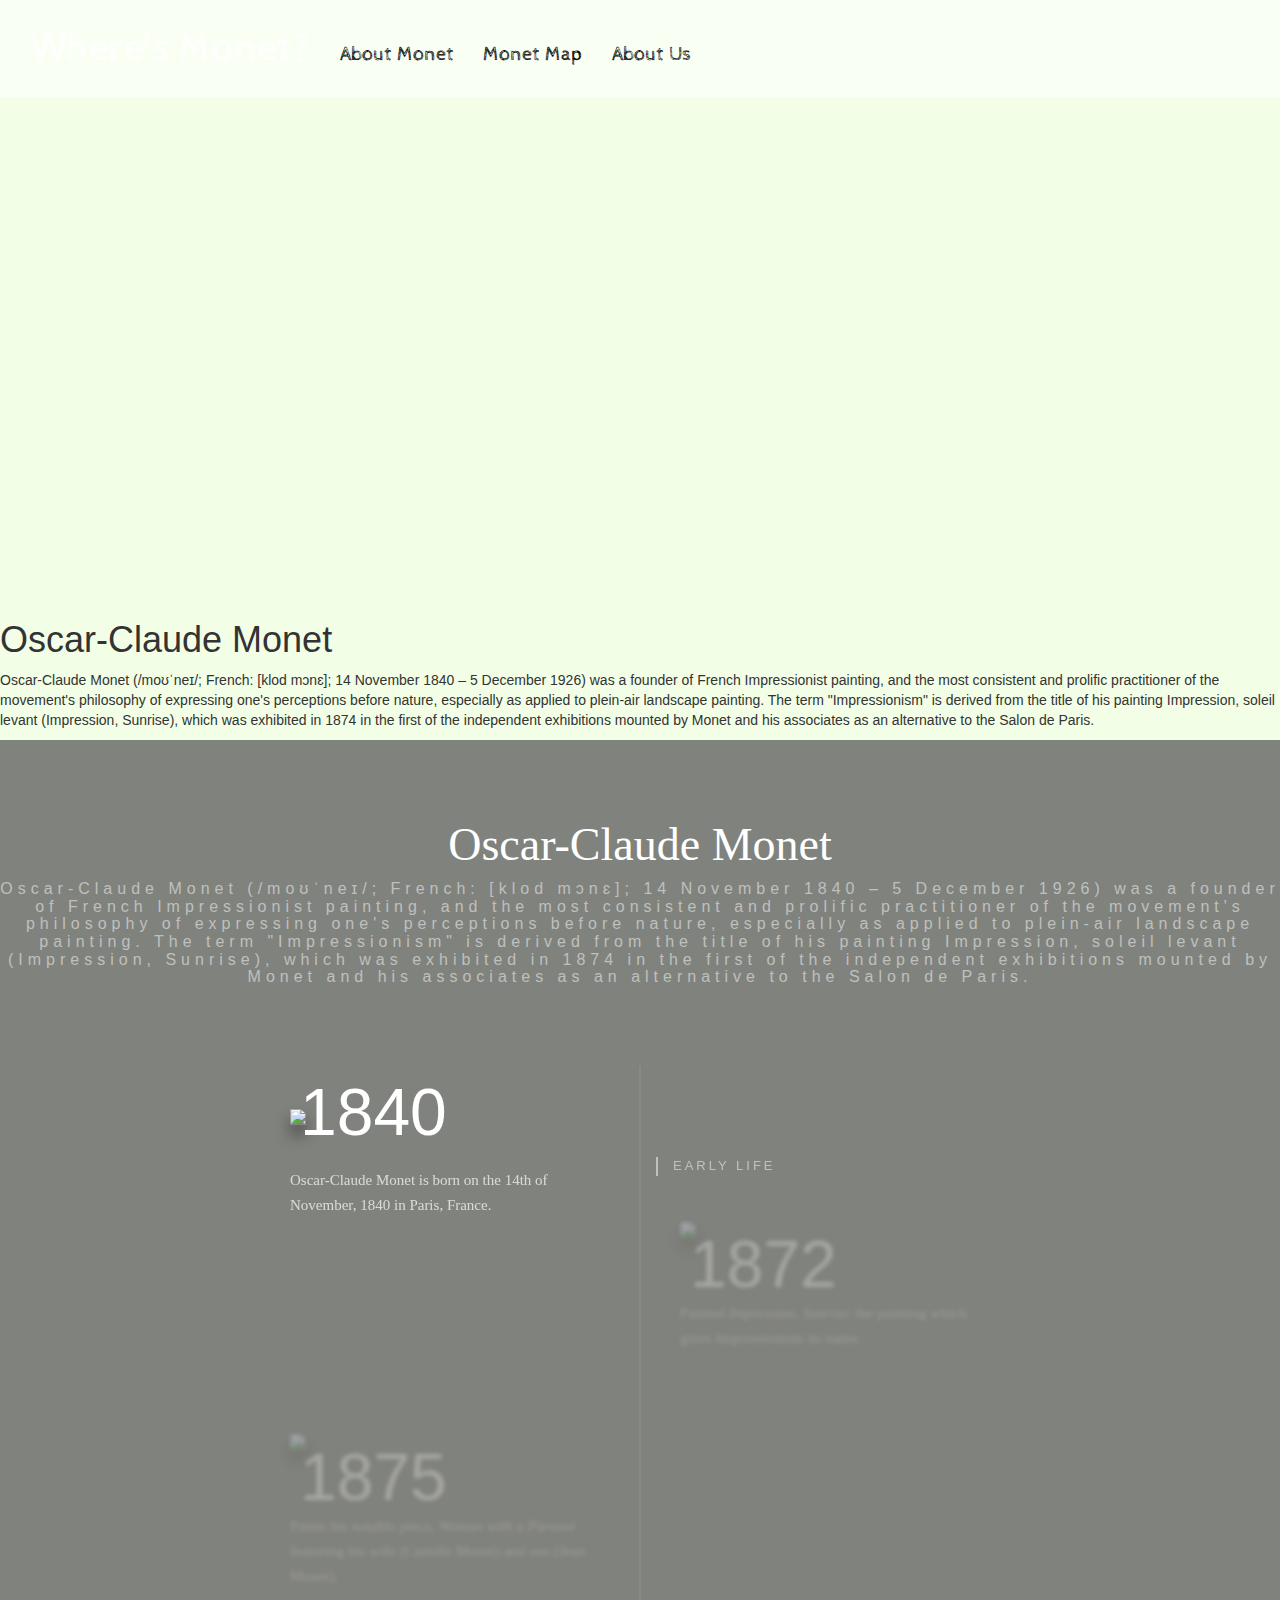
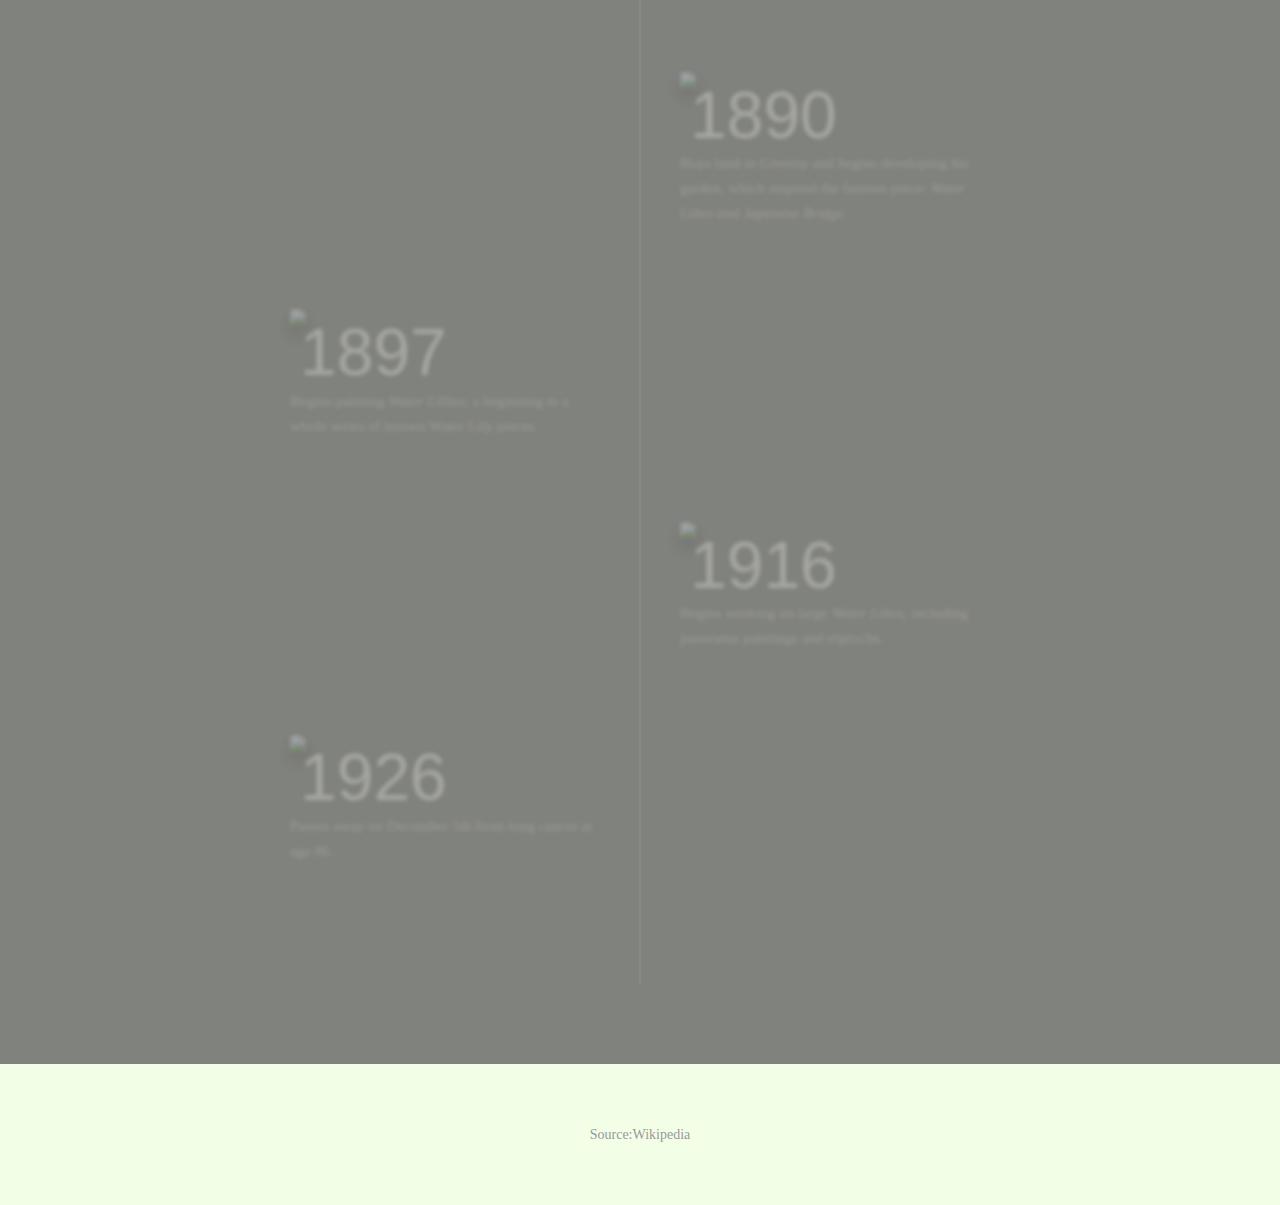
==== index.html @ beabfd68 "Updated Timeline" ====
<!DOCTYPE html>
<html>
  <head>
    <meta charset="utf-8">
    <title>Where's Monet?</title>
      <link rel="stylesheet" href="https://cdnjs.cloudflare.com/ajax/libs/normalize/5.0.0/normalize.min.css">
    <link rel="stylesheet" href="css/bootstrap.css">
    <meta name="viewport" content="width=device-width,initial-scale=1.0">
  <link href="https://fonts.googleapis.com/css?family=Cabin+Sketch" rel="stylesheet">
    <link rel="stylesheet" type="text/css" href="index.css">
  </head>
  <body>
    <header>
      <div id='header' class='header'>
   <ul>
     <li>Where's Monet?</li>
     <li><a href="#">About Monet</a></li>
     <li><a href="#">Monet Map</a></li>
     <li><a href="#">About Us</a></li>
   </ul>
 </div>
 <div id='monet_intro'>
 </header>
    <h1>Oscar-Claude Monet</h1>
<p>Oscar-Claude Monet (/moʊˈneɪ/; French: [klod mɔnɛ]; 14 November 1840 – 5 December 1926) was a founder of French Impressionist painting, and the most consistent and prolific practitioner of the movement's philosophy of expressing one's perceptions before nature, especially as applied to plein-air landscape painting. The term "Impressionism" is derived from the title of his painting Impression, soleil levant (Impression, Sunrise), which was exhibited in 1874 in the first of the independent exhibitions mounted by Monet and his associates as an alternative to the Salon de Paris.</p>
</div>
<div id='timeline'>

</div>
<div class="timeline-container" id="timeline-1">
  <div class="timeline-header">
    <h2 class="timeline-header__title">Oscar-Claude Monet</h2>
    <h3 class="timeline-header__subtitle">Oscar-Claude Monet (/moʊˈneɪ/; French: [klod mɔnɛ]; 14 November 1840 – 5 December 1926) was a founder of French Impressionist painting, and the most consistent and prolific practitioner of the movement's philosophy of expressing one's perceptions before nature, especially as applied to plein-air landscape painting. The term "Impressionism" is derived from the title of his painting Impression, soleil levant (Impression, Sunrise), which was exhibited in 1874 in the first of the independent exhibitions mounted by Monet and his associates as an alternative to the Salon de Paris.</h3>
  </div>
  <div class="timeline">
    <div class="timeline-item" data-text="EARLY LIFE">
      <div class="timeline__content"><img class="timeline__img" src="https://upload.wikimedia.org/wikipedia/commons/a/a4/Claude_Monet_1899_Nadar_crop.jpg"/>
        <h2 class="timeline__content-title">1840</h2>
        <p class="timeline__content-desc">Oscar-Claude Monet is born on the 14th of November, 1840 in Paris, France.</p>
      </div>
    </div>
    <div class="timeline-item" data-text="NAMING IMPRESSIONISM">
      <div class="timeline__content"><img class="timeline__img" src="https://upload.wikimedia.org/wikipedia/commons/5/59/Monet_-_Impression%2C_Sunrise.jpg"/>
        <h2 class="timeline__content-title">1872</h2>
        <p class="timeline__content-desc">Painted <i>Impression, Sunrise</i>; the painting which gives Impressionism its name.</p>
      </div>
    </div>
    <div class="timeline-item" data-text="WOMAN WITH A PARASOL">
      <div class="timeline__content"><img class="timeline__img" src="https://upload.wikimedia.org/wikipedia/commons/1/1b/Claude_Monet_-_Woman_with_a_Parasol_-_Madame_Monet_and_Her_Son_-_Google_Art_Project.jpg"/>
        <h2 class="timeline__content-title">1875</h2>
        <p class="timeline__content-desc">Paints his notable piece, <i>Woman with a Parasol</i> featuring his wife (Camille Monet) and son (Jean Monet).</p>
      </div>
    </div>
    <div class="timeline-item" data-text="GIVERNY">
      <div class="timeline__content"><img class="timeline__img" src="https://upload.wikimedia.org/wikipedia/commons/9/99/Water-Lilies-and-Japanese-Bridge-%281897-1899%29-Monet.jpg"/>
        <h2 class="timeline__content-title">1890</h2>
        <p class="timeline__content-desc">Buys land in Giverny and begins developing his garden, which inspired the famous piece: <i>Water Lilies and Japanese Bridge</i>.</p>
      </div>
    </div>
    <div class="timeline-item" data-text="WATER LILLIES">
      <div class="timeline__content"><img class="timeline__img" src="MonetHeader.jpg"/>
        <h2 class="timeline__content-title">1897</h2>
        <p class="timeline__content-desc">Begins painting <i>Water Lillies</i>; a beginning to a whole series of known Water Lily pieces.</p>
      </div>
    </div>
    <div class="timeline-item" data-text="WATER LILIES">
      <div class="timeline__content"><img class="timeline__img" src="#"/>
        <h2 class="timeline__content-title">1916</h2>
        <p class="timeline__content-desc">Begins working on large <i> Water Lilies</i>, including panorama paintings and triptychs.</p>
      </div>
    </div>
    <div class="timeline-item" data-text="DEATH">
      <div class="timeline__content"><img class="timeline__img" src="#"/>
        <h2 class="timeline__content-title">1926</h2>
        <p class="timeline__content-desc">Passes away on December 5th from lung cancer at age 86.</p>
      </div>
    </div>
  </div>
</div>
<div class="demo-footer"><a href="#" target="_blank">Source:Wikipedia</a></div>

<script src='js/jquery-3.3.1.js'></script>

  <script src="js/script.js"></script>
  </body>

</html>
---- index.css ----
header {
    text-align: left;
    background-image:url('MonetHeader.jpg');
    background-size: cover;
    color: white;
    height: 600px;
    font-family: 'Cabin Sketch', cursive;
    margin: 0px;
    padding: 0px;
    max-width: 100%;
    font-size: 40px;
  }
  body {
    background: rgba(242, 255, 230,1);
    background-attachment:fixed;
    margin:0 auto;
    padding:0px;
  }

#header a {
  color:black;
  text-decoration: none;
  font-size: 20px;
}
#monet_intro p {
  color: black;
}

.header ul {
    padding: 20px;
    background: rgba(255,255,255,.5);
    margin: 0px;
  }
.header li {
    display: inline;
    padding: 0px 10px 0px 10px;
    margin: 0px;
  }

  @import url("https://fonts.googleapis.com/css?family=Cardo|Pathway+Gothic+One");
.timeline {
  display: flex;
  margin: 0 auto;
  flex-wrap: wrap;
  flex-direction: column;
  max-width: 700px;
  position: relative;
}
.timeline__content-title {
  font-weight: normal;
  font-size: 66px;
  margin: -10px 0 0 0;
  transition: .4s;
  padding: 0 10px;
  box-sizing: border-box;
  font-family: "Pathway Gothic One", sans-serif;
  color: #fff;
}
.timeline__content-desc {
  margin: 0;
  font-size: 15px;
  box-sizing: border-box;
  color: rgba(255, 255, 255, 0.7);
  font-family: Cardo;
  font-weight: normal;
  line-height: 25px;
}
.timeline:before {
  position: absolute;
  left: 50%;
  width: 2px;
  height: 100%;
  margin-left: -1px;
  content: "";
  background: rgba(255, 255, 255, 0.07);
}
@media only screen and (max-width: 767px) {
  .timeline:before {
    left: 40px;
  }
}
.timeline-item {
  padding: 40px 0;
  opacity: .3;
  filter: blur(2px);
  transition: .5s;
  box-sizing: border-box;
  width: calc(50% - 40px);
  display: flex;
  position: relative;
  transform: translateY(-80px);
}
.timeline-item:before {
  content: attr(data-text);
  letter-spacing: 3px;
  width: 100%;
  position: absolute;
  color: rgba(255, 255, 255, 0.5);
  font-size: 13px;
  font-family: "Pathway Gothic One", sans-serif;
  border-left: 2px solid rgba(255, 255, 255, 0.5);
  top: 70%;
  margin-top: -5px;
  padding-left: 15px;
  opacity: 0;
  right: calc(-100% - 56px);
}
.timeline-item:nth-child(even) {
  align-self: flex-end;
}
.timeline-item:nth-child(even):before {
  right: auto;
  text-align: right;
  left: calc(-100% - 56px);
  padding-left: 0;
  border-left: none;
  border-right: 2px solid rgba(255, 255, 255, 0.5);
  padding-right: 15px;
}
.timeline-item--active {
  opacity: 1;
  transform: translateY(0);
  filter: blur(0px);
}
.timeline-item--active:before {
  top: 50%;
  transition: .3s all .2s;
  opacity: 1;
}
.timeline-item--active .timeline__content-title {
  margin: -50px 0 20px 0;
}
@media only screen and (max-width: 767px) {
  .timeline-item {
    align-self: baseline !important;
    width: 100%;
    padding: 0 30px 150px 80px;
  }
  .timeline-item:before {
    left: 10px !important;
    padding: 0 !important;
    top: 50px;
    text-align: center !important;
    width: 60px;
    border: none !important;
  }
  .timeline-item:last-child {
    padding-bottom: 40px;
  }
}
.timeline__img {
  max-width: 100%;
  box-shadow: 0 10px 15px rgba(0, 0, 0, 0.4);
}
.timeline-container {
  width: 100%;
  position: relative;
  padding: 80px 0;
  transition: .3s ease 0s;
  background-attachment: fixed;
  background-size: cover;
}
.timeline-container:before {
  position: absolute;
  left: 0;
  top: 0;
  width: 100%;
  height: 100%;
  background: rgba(99, 99, 99, 0.8);
  content: "";
}
.timeline-header {
  width: 100%;
  text-align: center;
  margin-bottom: 80px;
  position: relative;
}
.timeline-header__title {
  color: #fff;
  font-size: 46px;
  font-family: Cardo;
  font-weight: normal;
  margin: 0;
}
.timeline-header__subtitle {
  color: rgba(255, 255, 255, 0.5);
  font-family: "Pathway Gothic One", sans-serif;
  font-size: 16px;
  letter-spacing: 5px;
  margin: 10px 0 0 0;
  font-weight: normal;
}

.demo-footer {
  padding: 60px 0;
  text-align: center;
}
.demo-footer a {
  color: #999;
  display: inline-block;
  font-family: Cardo;
}
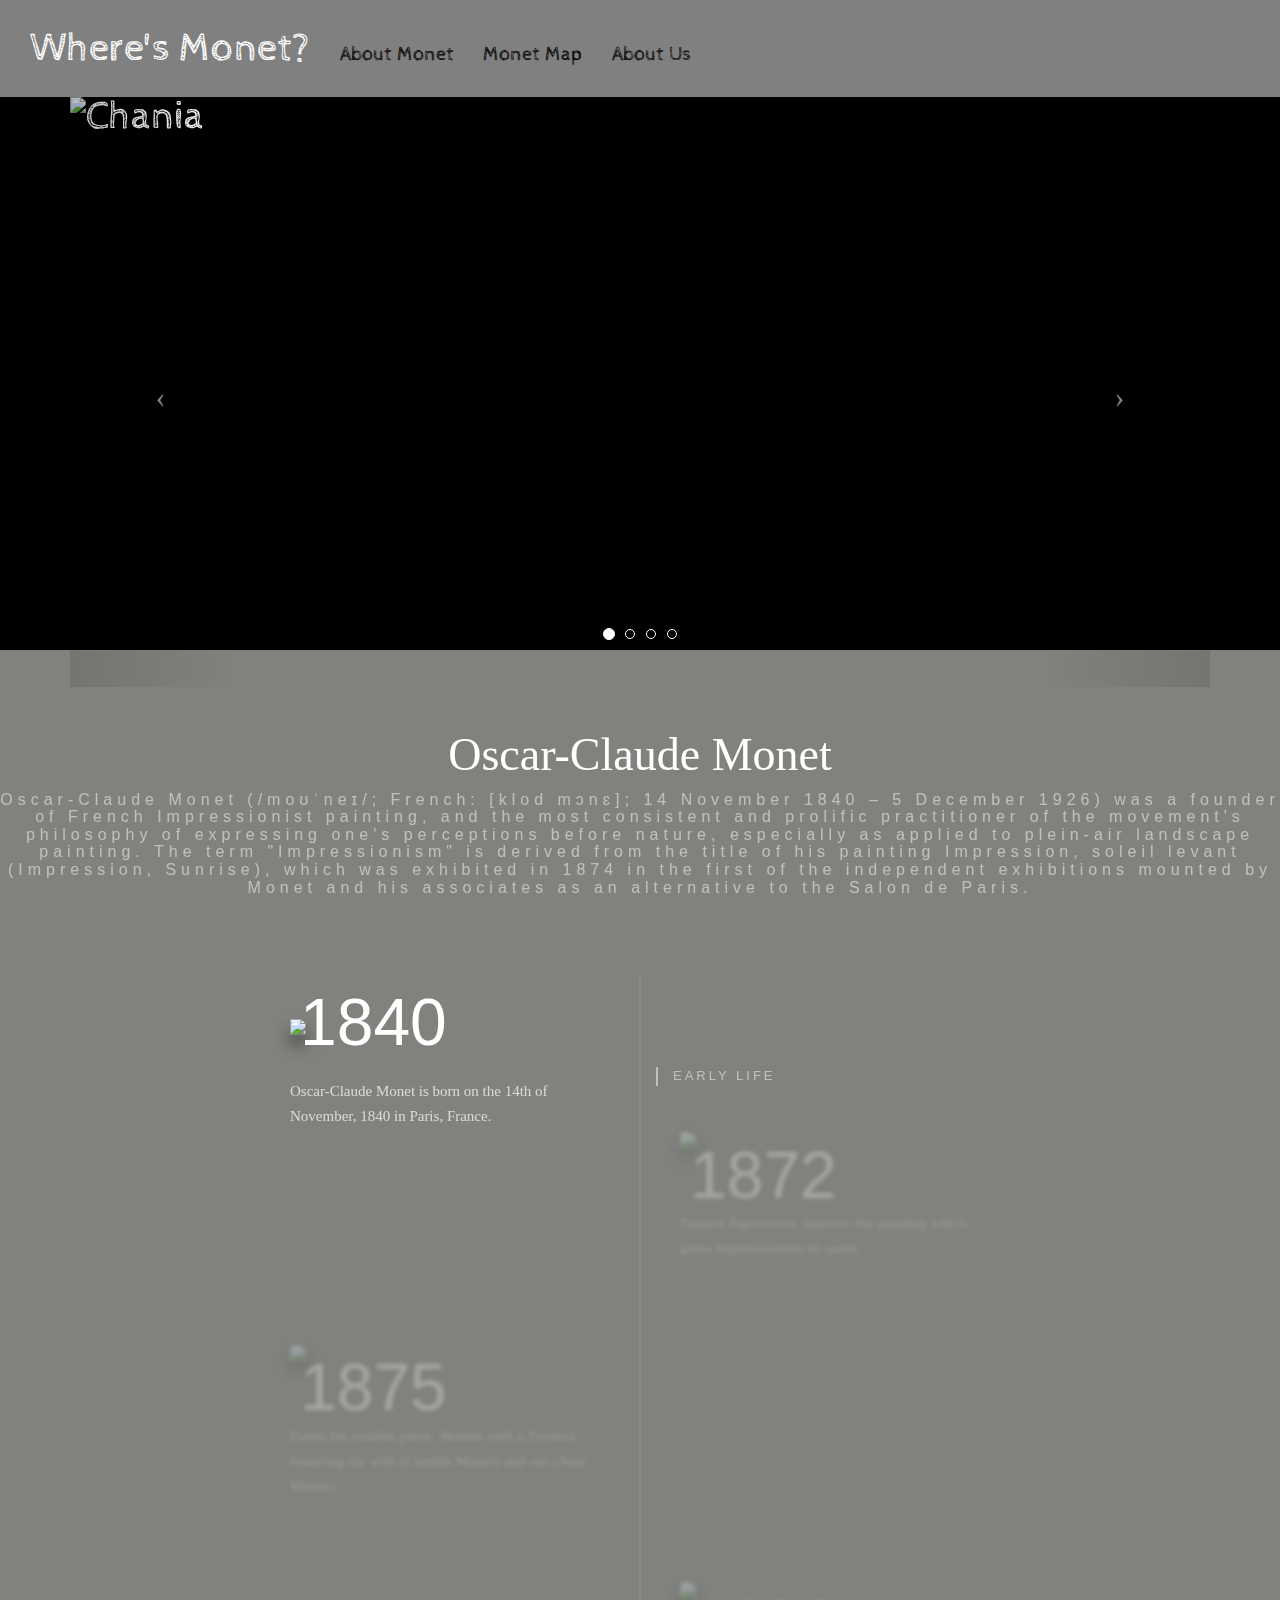
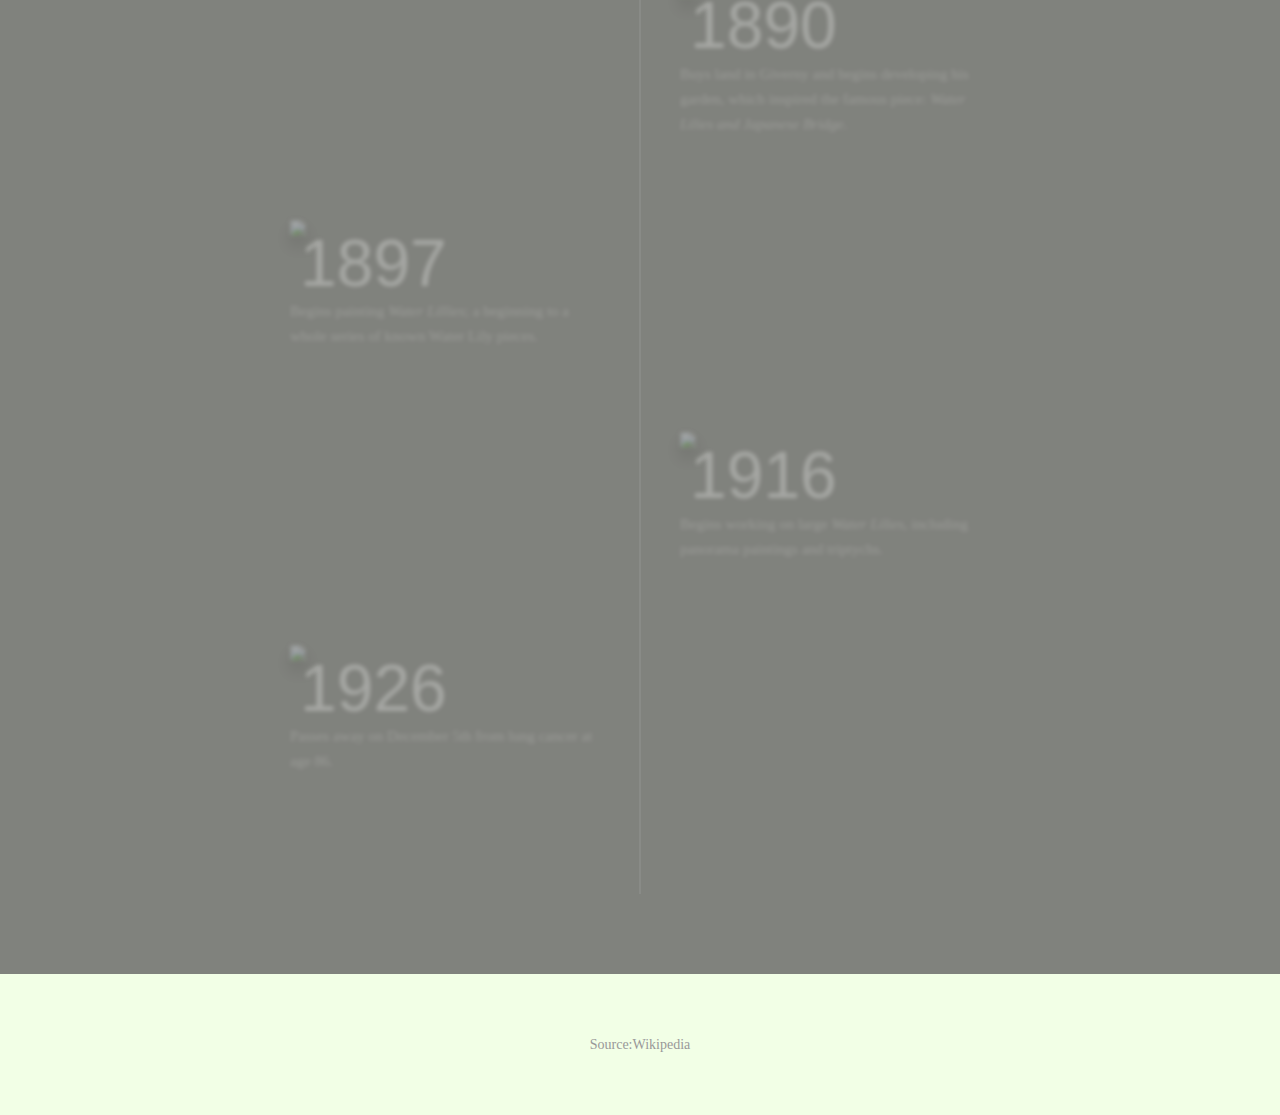
==== commit 09f06a37: "Added image slider" ====
--- a/index.html
+++ b/index.html
@@ -3,8 +3,11 @@
   <head>
     <meta charset="utf-8">
     <title>Where's Monet?</title>
-      <link rel="stylesheet" href="https://cdnjs.cloudflare.com/ajax/libs/normalize/5.0.0/normalize.min.css">
+
     <link rel="stylesheet" href="css/bootstrap.css">
+    <link rel="stylesheet" href="https://maxcdn.bootstrapcdn.com/bootstrap/3.3.7/css/bootstrap.min.css">
+    <script src="https://ajax.googleapis.com/ajax/libs/jquery/3.3.1/jquery.min.js"></script>
+    <script src="https://maxcdn.bootstrapcdn.com/bootstrap/3.3.7/js/bootstrap.min.js"></script>
     <meta name="viewport" content="width=device-width,initial-scale=1.0">
   <link href="https://fonts.googleapis.com/css?family=Cabin+Sketch" rel="stylesheet">
     <link rel="stylesheet" type="text/css" href="index.css">
@@ -19,11 +22,52 @@
      <li><a href="#">About Us</a></li>
    </ul>
  </div>
- <div id='monet_intro'>
+
+ <div class="container">
+  <div id="myCarousel" class="carousel slide">
+    <!-- Indicators -->
+    <ol class="carousel-indicators">
+      <li class="item1 active"></li>
+      <li class="item2"></li>
+      <li class="item3"></li>
+      <li class="item4"></li>
+    </ol>
+
+    <!-- Wrapper for slides -->
+    <div class="carousel-inner" role="listbox">
+
+      <div class="item active">
+        <img src="MonetHeader.jpg" alt="Chania" width="1000" height="345">
+      </div>
+
+      <div class="item">
+        <img src="MonetSlide2.jpg" alt="Chania" width="1000" height="345">
+      </div>
+
+      <div class="item">
+        <img src="MonetSlide3.jpg" alt="Flower" width="1000" height="345">
+      </div>
+
+      <div class="item">
+        <img src="MonetHeader.jpg" alt="Flower" width="1000" height="345">
+      </div>
+
+    </div>
+
+    <!-- Left and right controls -->
+    <a class="left carousel-control" href="#myCarousel" role="button">
+      <span class="icon-prev" aria-hidden="true"></span>
+      <span class="sr-only">Previous</span>
+    </a>
+    <a class="right carousel-control" href="#myCarousel" role="button">
+      <span class="icon-next" aria-hidden="true"></span>
+      <span class="sr-only">Next</span>
+    </a>
+  </div>
+</div>
+
  </header>
-    <h1>Oscar-Claude Monet</h1>
-<p>Oscar-Claude Monet (/moʊˈneɪ/; French: [klod mɔnɛ]; 14 November 1840 – 5 December 1926) was a founder of French Impressionist painting, and the most consistent and prolific practitioner of the movement's philosophy of expressing one's perceptions before nature, especially as applied to plein-air landscape painting. The term "Impressionism" is derived from the title of his painting Impression, soleil levant (Impression, Sunrise), which was exhibited in 1874 in the first of the independent exhibitions mounted by Monet and his associates as an alternative to the Salon de Paris.</p>
-</div>
+
 <div id='timeline'>
 
 </div>
@@ -64,13 +108,13 @@
       </div>
     </div>
     <div class="timeline-item" data-text="WATER LILIES">
-      <div class="timeline__content"><img class="timeline__img" src="#"/>
+      <div class="timeline__content"><img class="timeline__img" src="http://wilsonkelseydesign.com/wp-content/uploads/2015/10/monet-waterlilies-source-unknown-e1445855440747.jpg"/>
         <h2 class="timeline__content-title">1916</h2>
         <p class="timeline__content-desc">Begins working on large <i> Water Lilies</i>, including panorama paintings and triptychs.</p>
       </div>
     </div>
     <div class="timeline-item" data-text="DEATH">
-      <div class="timeline__content"><img class="timeline__img" src="#"/>
+      <div class="timeline__content"><img class="timeline__img" src="https://upload.wikimedia.org/wikipedia/commons/9/97/1920-22_Claude_Monet_The_Japanese_Footbridge_MOMA_NY_anagoria.JPG"/>
         <h2 class="timeline__content-title">1926</h2>
         <p class="timeline__content-desc">Passes away on December 5th from lung cancer at age 86.</p>
       </div>
@@ -79,9 +123,8 @@
 </div>
 <div class="demo-footer"><a href="#" target="_blank">Source:Wikipedia</a></div>
 
-<script src='js/jquery-3.3.1.js'></script>
+  <script src="js/script.js"></script>
 
-  <script src="js/script.js"></script>
   </body>
 
 </html>
--- a/index.css
+++ b/index.css
@@ -1,30 +1,44 @@
 header {
     text-align: left;
-    background-image:url('MonetHeader.jpg');
+    background-color:black;
     background-size: cover;
     color: white;
-    height: 600px;
+    height: 650px;
     font-family: 'Cabin Sketch', cursive;
     margin: 0px;
     padding: 0px;
     max-width: 100%;
     font-size: 40px;
   }
+
   body {
     background: rgba(242, 255, 230,1);
     background-attachment:fixed;
     margin:0 auto;
     padding:0px;
   }
-
+#myCarousel {
+  margin:0px;
+  padding:0px;
+
+}
+  .carousel-inner > .item > img,
+  .carousel-inner > .item > a > img {
+      width:100%;
+      margin: auto 0;
+      padding:0px;
+      height:590px;
+  }
+
+#header {
+  background-image:url('MonetHeader.jpg');
+}
 #header a {
   color:black;
   text-decoration: none;
   font-size: 20px;
 }
-#monet_intro p {
-  color: black;
-}
+
 
 .header ul {
     padding: 20px;
@@ -36,6 +50,12 @@
     padding: 0px 10px 0px 10px;
     margin: 0px;
   }
+
+.myCarousel {
+  margin:0px;
+  padding: 0px;
+  width: 100%;
+}
 
   @import url("https://fonts.googleapis.com/css?family=Cardo|Pathway+Gothic+One");
 .timeline {
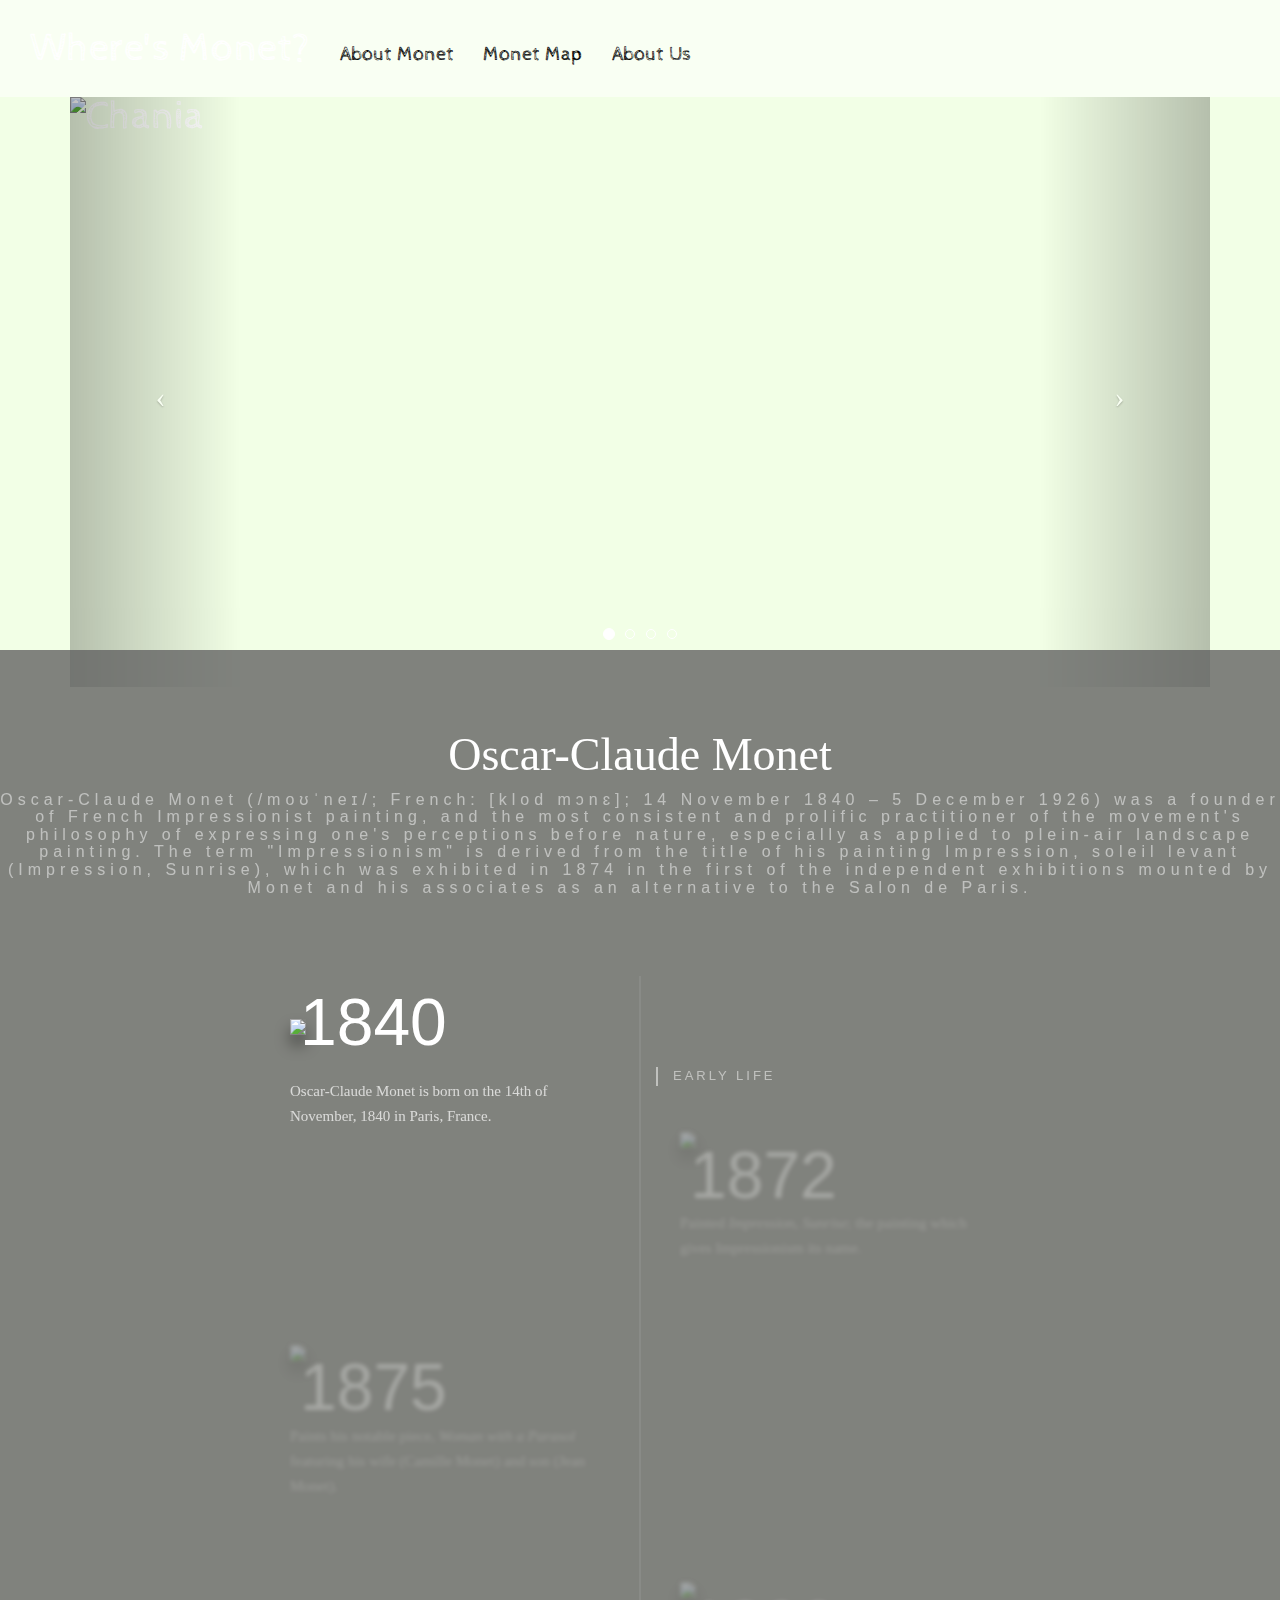
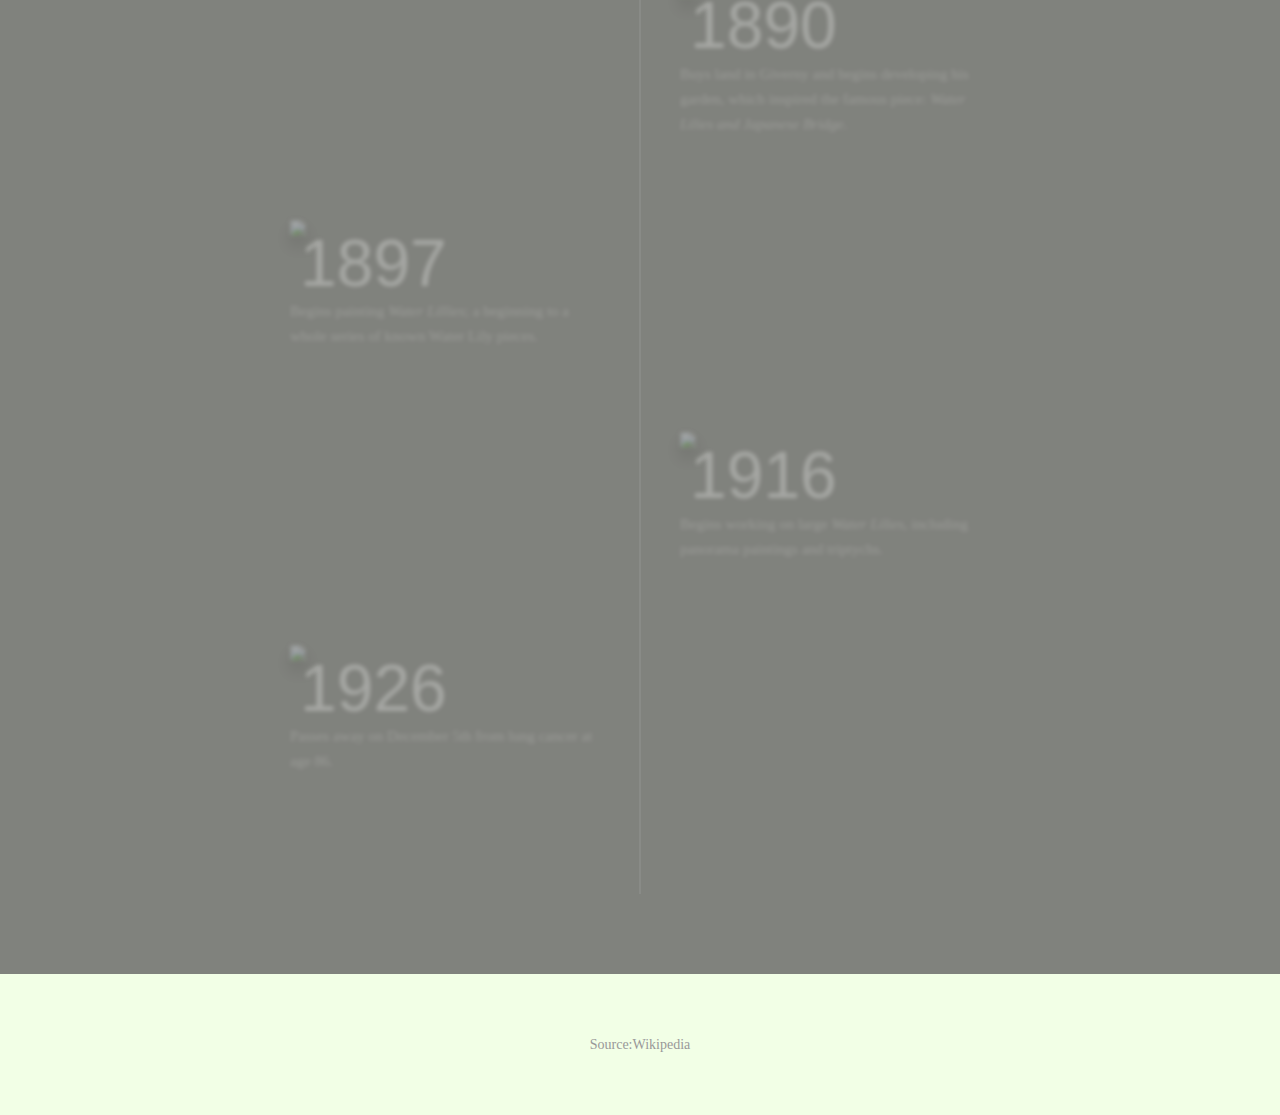
==== commit 8745e491: "Added About Page" ====
--- a/index.html
+++ b/index.html
@@ -17,9 +17,9 @@
       <div id='header' class='header'>
    <ul>
      <li>Where's Monet?</li>
-     <li><a href="#">About Monet</a></li>
+     <li><a href="index.html">About Monet</a></li>
      <li><a href="#">Monet Map</a></li>
-     <li><a href="#">About Us</a></li>
+     <li><a href="about.html">About Us</a></li>
    </ul>
  </div>
 
--- a/index.css
+++ b/index.css
@@ -1,6 +1,5 @@
 header {
     text-align: left;
-    background-color:black;
     background-size: cover;
     color: white;
     height: 650px;
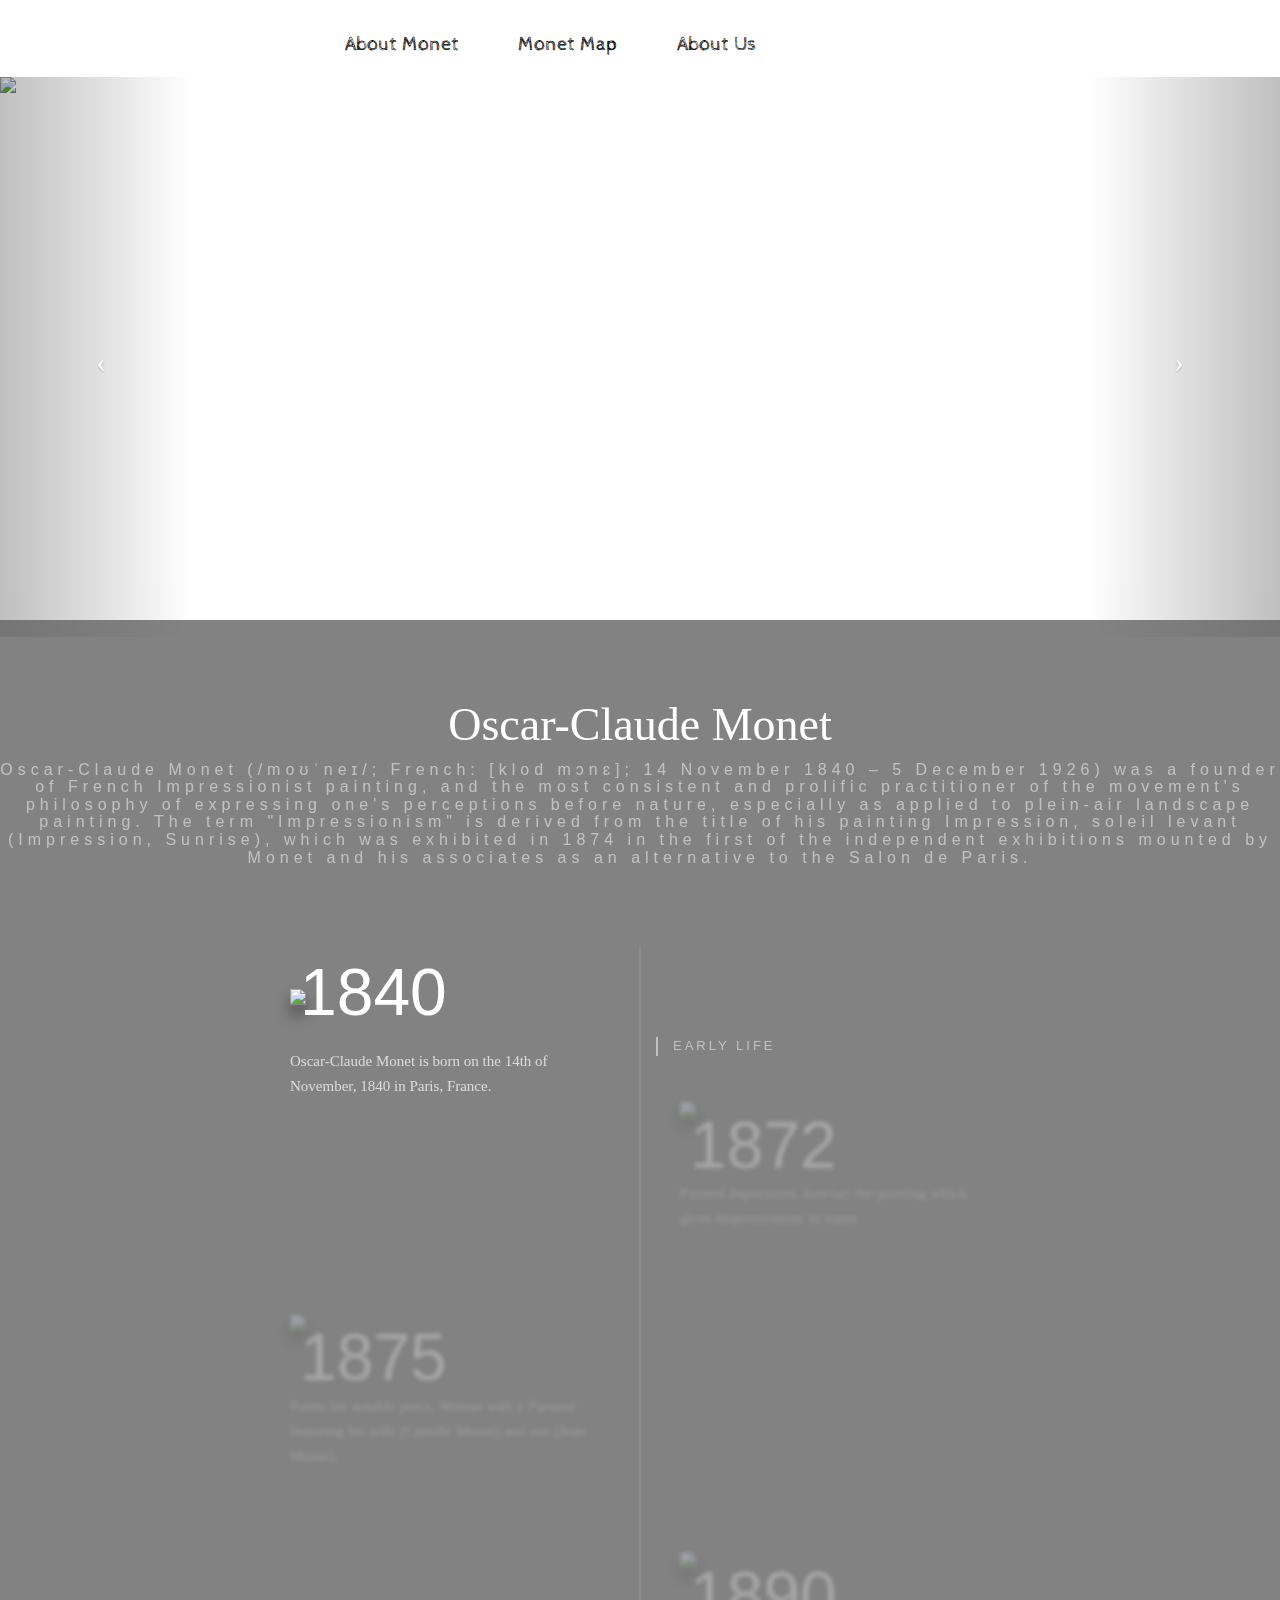
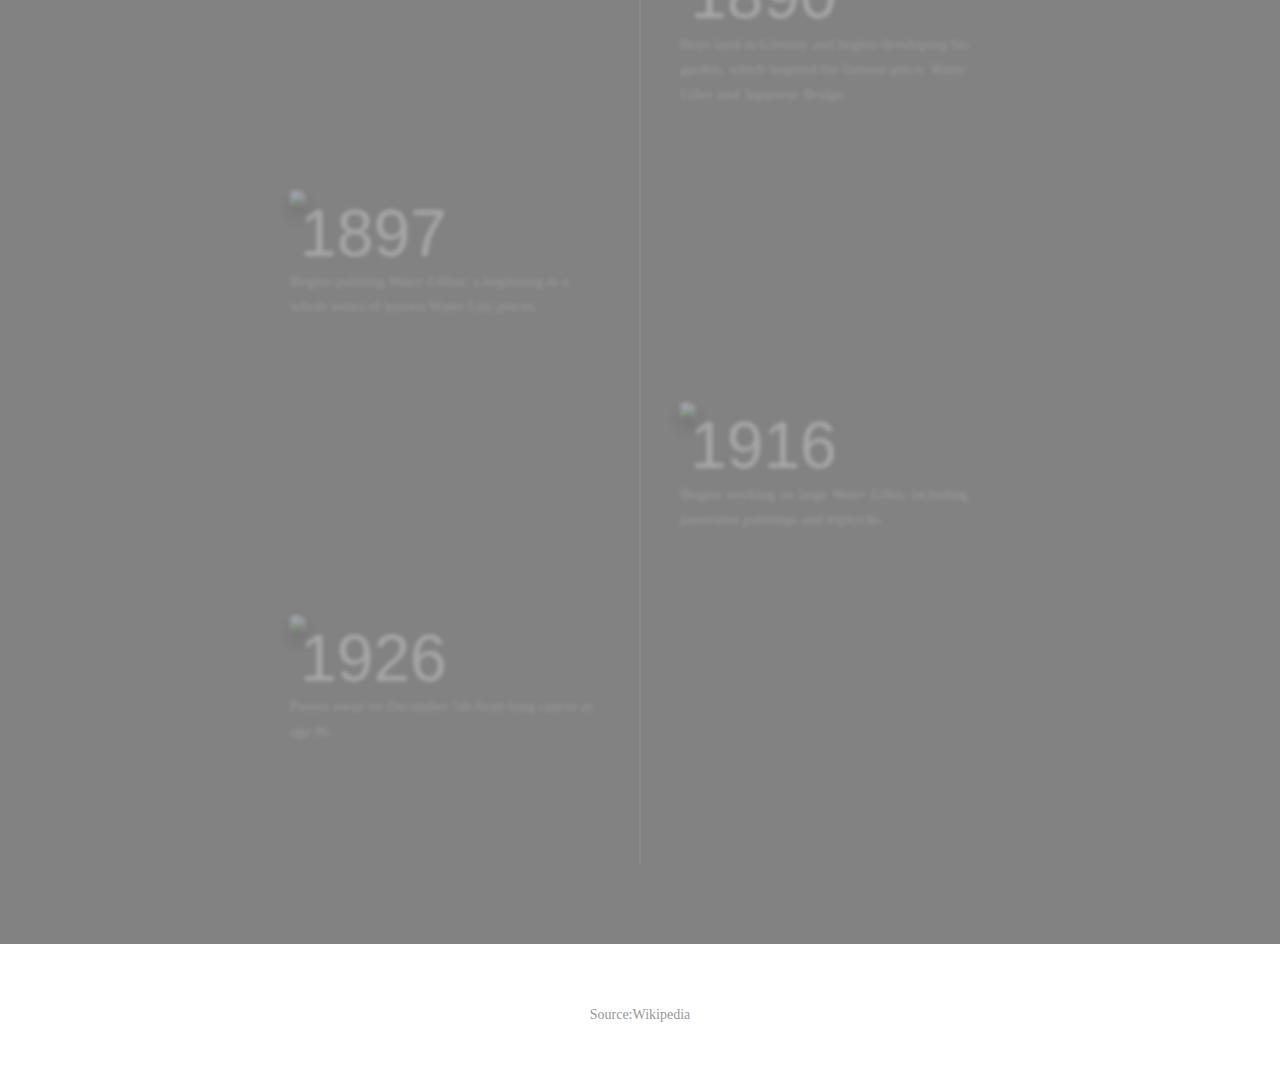
==== commit ee336ea4: "Fixed Slider and added link" ====
--- a/index.html
+++ b/index.html
@@ -18,7 +18,7 @@
    <ul>
      <li>Where's Monet?</li>
      <li><a href="index.html">About Monet</a></li>
-     <li><a href="#">Monet Map</a></li>
+     <li><a href="map.html">Monet Map</a></li>
      <li><a href="about.html">About Us</a></li>
    </ul>
  </div>
@@ -37,19 +37,19 @@
     <div class="carousel-inner" role="listbox">
 
       <div class="item active">
-        <img src="MonetHeader.jpg" alt="Chania" width="1000" height="345">
+        <img src="MonetHeader.jpg" alt="MonetLilies" width="1500" height="345">
       </div>
 
       <div class="item">
-        <img src="MonetSlide2.jpg" alt="Chania" width="1000" height="345">
+        <img src="MonetSlide2.jpg" alt="MonetPainting" width="1500" height="345">
       </div>
 
       <div class="item">
-        <img src="MonetSlide3.jpg" alt="Flower" width="1000" height="345">
+        <img src="MonetSlide3.jpg" alt="MonetPainting2" width="1500" height="345">
       </div>
 
       <div class="item">
-        <img src="MonetHeader.jpg" alt="Flower" width="1000" height="345">
+        <img src="MonetHeader.jpg" alt="MonetPainting3" width="1500" height="345">
       </div>
 
     </div>
@@ -69,7 +69,6 @@
  </header>
 
 <div id='timeline'>
-
 </div>
 <div class="timeline-container" id="timeline-1">
   <div class="timeline-header">
@@ -121,7 +120,7 @@
     </div>
   </div>
 </div>
-<div class="demo-footer"><a href="#" target="_blank">Source:Wikipedia</a></div>
+<div class="demo-footer"><a href="https://en.wikipedia.org/wiki/Claude_Monet" target="_blank">Source:Wikipedia</a></div>
 
   <script src="js/script.js"></script>
 
--- a/index.css
+++ b/index.css
@@ -2,7 +2,7 @@
     text-align: left;
     background-size: cover;
     color: white;
-    height: 650px;
+    height: 620px;
     font-family: 'Cabin Sketch', cursive;
     margin: 0px;
     padding: 0px;
@@ -10,6 +10,7 @@
     font-size: 40px;
   }
 
+}
   body {
     background: rgba(242, 255, 230,1);
     background-attachment:fixed;
@@ -26,7 +27,7 @@
       width:100%;
       margin: auto 0;
       padding:0px;
-      height:590px;
+      height:560px;
   }
 
 #header {
@@ -40,7 +41,7 @@
 
 
 .header ul {
-    padding: 20px;
+    padding: 10px;
     background: rgba(255,255,255,.5);
     margin: 0px;
   }
@@ -49,13 +50,25 @@
     padding: 0px 10px 0px 10px;
     margin: 0px;
   }
+.header a {
+padding: 15px;
+}
+  .header a:hover {
+  background-color: rgba(242, 242, 242,.25)
+
+  }
 
 .myCarousel {
   margin:0px;
   padding: 0px;
   width: 100%;
 }
-
+.container {
+  width:100%;
+  background-size: cover;
+  margin: 0px;
+  padding: 0px;
+}
   @import url("https://fonts.googleapis.com/css?family=Cardo|Pathway+Gothic+One");
 .timeline {
   display: flex;
